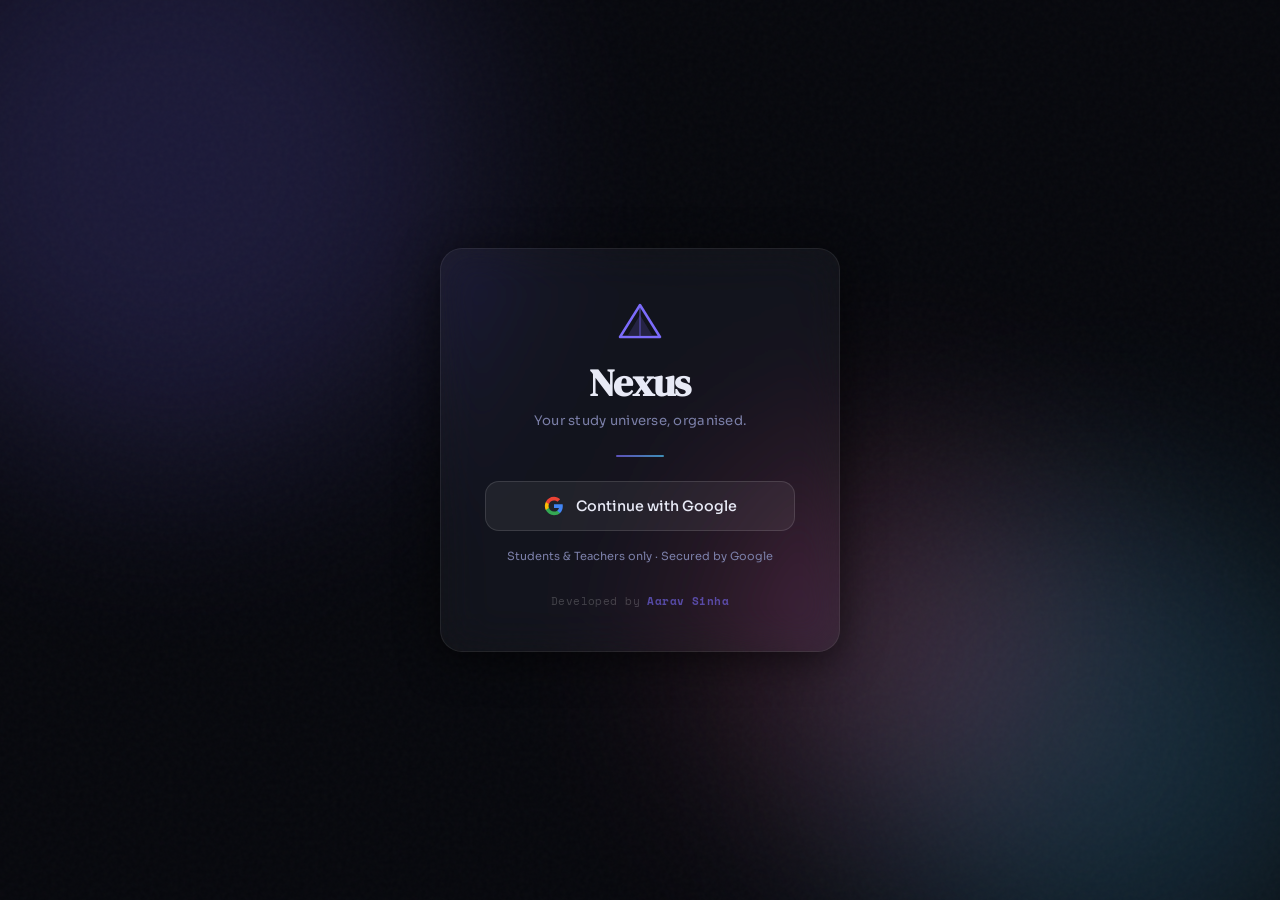
==== index.html @ e9a02b6c "Add files via upload" ====
<!DOCTYPE html>
<html lang="en">
<head>
  <meta charset="UTF-8" />
  <meta name="viewport" content="width=device-width, initial-scale=1.0"/>
  <title>Nexus — Smart Study Portal</title>
  <link rel="stylesheet" href="style.css"/>
  <link rel="preconnect" href="https://fonts.googleapis.com">
  <link href="https://fonts.googleapis.com/css2?family=Sora:wght@300;400;500;600;700&family=Space+Mono:wght@400;700&family=DM+Serif+Display:ital@0;1&display=swap" rel="stylesheet">
  <script src="https://www.gstatic.com/firebasejs/10.12.0/firebase-app-compat.js"></script>
  <script src="https://www.gstatic.com/firebasejs/10.12.0/firebase-auth-compat.js"></script>
  <script src="https://www.gstatic.com/firebasejs/10.12.0/firebase-firestore-compat.js"></script>
</head>
<body>

<!-- ══ AMBIENT BACKGROUND ══ -->
<div class="ambient-bg">
  <div class="orb orb1"></div>
  <div class="orb orb2"></div>
  <div class="orb orb3"></div>
  <div class="grain"></div>
</div>

<!-- ══ LOGIN SCREEN ══ -->
<div id="login-screen" class="screen active">
  <div class="login-card glass">
    <div class="logo-mark">
      <svg width="48" height="48" viewBox="0 0 48 48" fill="none">
        <polygon points="24,4 44,36 4,36" fill="none" stroke="var(--accent)" stroke-width="2.5" stroke-linejoin="round"/>
        <polygon points="24,14 36,34 12,34" fill="var(--accent)" opacity="0.18"/>
        <line x1="24" y1="4" x2="24" y2="36" stroke="var(--accent)" stroke-width="1.5" opacity="0.5"/>
      </svg>
    </div>
    <h1 class="brand-name">Nexus</h1>
    <p class="brand-sub">Your study universe, organised.</p>
    <div class="login-divider"></div>
    <button class="btn-google" id="google-login-btn">
      <svg width="20" height="20" viewBox="0 0 24 24"><path fill="#4285F4" d="M22.56 12.25c0-.78-.07-1.53-.2-2.25H12v4.26h5.92c-.26 1.37-1.04 2.53-2.21 3.31v2.77h3.57c2.08-1.92 3.28-4.74 3.28-8.09z"/><path fill="#34A853" d="M12 23c2.97 0 5.46-.98 7.28-2.66l-3.57-2.77c-.98.66-2.23 1.06-3.71 1.06-2.86 0-5.29-1.93-6.16-4.53H2.18v2.84C3.99 20.53 7.7 23 12 23z"/><path fill="#FBBC05" d="M5.84 14.09c-.22-.66-.35-1.36-.35-2.09s.13-1.43.35-2.09V7.07H2.18C1.43 8.55 1 10.22 1 12s.43 3.45 1.18 4.93l3.66-2.84z"/><path fill="#EA4335" d="M12 5.38c1.62 0 3.06.56 4.21 1.64l3.15-3.15C17.45 2.09 14.97 1 12 1 7.7 1 3.99 3.47 2.18 7.07l3.66 2.84c.87-2.6 3.3-4.53 6.16-4.53z"/></svg>
      Continue with Google
    </button>
    <p class="login-note">Students & Teachers only · Secured by Google</p>
    <div class="credits-login">Developed by <strong>Aarav Sinha</strong></div>
  </div>
</div>

<!-- ══ MAIN APP ══ -->
<div id="app-screen" class="screen">

  <!-- Sidebar -->
  <aside class="sidebar glass" id="sidebar">
    <div class="sidebar-header">
      <div class="logo-inline">
        <svg width="28" height="28" viewBox="0 0 48 48" fill="none">
          <polygon points="24,4 44,36 4,36" fill="none" stroke="var(--accent)" stroke-width="2.5" stroke-linejoin="round"/>
          <polygon points="24,14 36,34 12,34" fill="var(--accent)" opacity="0.22"/>
        </svg>
        <span class="logo-text">Nexus</span>
      </div>
      <button class="sidebar-toggle" id="sidebar-close">✕</button>
    </div>

    <nav class="sidebar-nav" id="sidebar-nav">
      <!-- dynamically filled -->
    </nav>

    <div class="sidebar-footer">
      <div class="user-chip" id="user-chip">
        <img id="user-avatar" src="" alt=""/>
        <span id="user-name-sidebar"></span>
      </div>
      <button class="btn-icon" id="logout-btn" title="Logout">
        <svg width="18" height="18" viewBox="0 0 24 24" fill="none" stroke="currentColor" stroke-width="2"><path d="M9 21H5a2 2 0 0 1-2-2V5a2 2 0 0 1 2-2h4"/><polyline points="16 17 21 12 16 7"/><line x1="21" y1="12" x2="9" y2="12"/></svg>
      </button>
    </div>
  </aside>

  <!-- Main content area -->
  <div class="main-wrap" id="main-wrap">

    <!-- Topbar -->
    <header class="topbar glass">
      <button class="btn-icon menu-btn" id="menu-btn">
        <svg width="20" height="20" viewBox="0 0 24 24" fill="none" stroke="currentColor" stroke-width="2"><line x1="3" y1="6" x2="21" y2="6"/><line x1="3" y1="12" x2="21" y2="12"/><line x1="3" y1="18" x2="21" y2="18"/></svg>
      </button>
      <!-- Breadcrumb -->
      <div class="breadcrumb" id="breadcrumb">
        <span class="crumb active" data-path="">Home</span>
      </div>
      <div class="topbar-right">
        <span class="admin-badge" id="admin-badge" style="display:none">⚡ Admin</span>
        <button class="btn-primary" id="add-btn" style="display:none">+ Add</button>
        <img id="topbar-avatar" src="" class="topbar-avatar" alt=""/>
      </div>
    </header>

    <!-- Content -->
    <main class="content" id="content">
      <div class="content-inner" id="content-inner">
        <!-- dynamically filled -->
      </div>
    </main>

  </div>
</div>

<!-- ══ PDF VIEWER MODAL ══ -->
<div id="pdf-modal" class="modal-overlay" style="display:none">
  <div class="pdf-modal-inner">
    <div class="pdf-modal-header">
      <span id="pdf-modal-title" class="pdf-title-text">Document</span>
      <div class="pdf-controls">
        <a id="pdf-open-new" href="#" target="_blank" class="btn-icon" title="Open in new tab">
          <svg width="18" height="18" viewBox="0 0 24 24" fill="none" stroke="currentColor" stroke-width="2"><path d="M18 13v6a2 2 0 0 1-2 2H5a2 2 0 0 1-2-2V8a2 2 0 0 1 2-2h6"/><polyline points="15 3 21 3 21 9"/><line x1="10" y1="14" x2="21" y2="3"/></svg>
        </a>
        <button id="pdf-modal-close" class="btn-icon">✕</button>
      </div>
    </div>
    <iframe id="pdf-iframe" src="" frameborder="0"></iframe>
  </div>
</div>

<!-- ══ ADMIN ADD MODAL ══ -->
<div id="add-modal" class="modal-overlay" style="display:none">
  <div class="modal-card glass">
    <div class="modal-header">
      <h2 id="add-modal-title">Add Item</h2>
      <button class="btn-icon" id="add-modal-close">✕</button>
    </div>
    <div class="modal-body" id="add-modal-body">
      <!-- Dynamic form -->
    </div>
  </div>
</div>

<!-- ══ CONTEXT MENU ══ -->
<div id="ctx-menu" class="ctx-menu glass" style="display:none">
  <button class="ctx-item" id="ctx-rename">✏️ Rename</button>
  <button class="ctx-item" id="ctx-delete">🗑️ Delete</button>
</div>

<!-- Toast -->
<div id="toast" class="toast"></div>

<script src="app.js"></script>
</body>
</html>
---- style.css ----
/* ════════════════════════════════════════
   NEXUS — CSS  |  Developed by Aarav Sinha
   ════════════════════════════════════════ */

:root {
  --bg:          #07080d;
  --surface:     #0d0f18;
  --glass:       rgba(255,255,255,0.045);
  --glass-b:     rgba(255,255,255,0.08);
  --accent:      #7c6cfc;
  --accent2:     #4fc3f7;
  --accent3:     #f06292;
  --text:        #e8eaf6;
  --text-muted:  #7b7fa8;
  --border:      rgba(255,255,255,0.07);
  --radius:      14px;
  --radius-lg:   22px;
  --shadow:      0 8px 40px rgba(0,0,0,0.55);
  --sidebar-w:   260px;
  --font:        'Sora', sans-serif;
  --mono:        'Space Mono', monospace;
  --serif:       'DM Serif Display', serif;
}

*, *::before, *::after { box-sizing: border-box; margin: 0; padding: 0; }

html, body {
  height: 100%;
  background: var(--bg);
  color: var(--text);
  font-family: var(--font);
  font-size: 15px;
  line-height: 1.6;
  overflow: hidden;
}

/* ── Scrollbar ── */
::-webkit-scrollbar { width: 5px; height: 5px; }
::-webkit-scrollbar-track { background: transparent; }
::-webkit-scrollbar-thumb { background: rgba(124,108,252,0.3); border-radius: 99px; }

/* ═══════════════════════════
   AMBIENT BACKGROUND
   ═══════════════════════════ */
.ambient-bg {
  position: fixed; inset: 0; z-index: 0;
  pointer-events: none; overflow: hidden;
}
.orb {
  position: absolute; border-radius: 50%;
  filter: blur(100px); opacity: 0.18;
  animation: drift 18s ease-in-out infinite alternate;
}
.orb1 { width: 600px; height: 600px; background: #7c6cfc; top: -15%; left: -10%; animation-delay: 0s; }
.orb2 { width: 500px; height: 500px; background: #4fc3f7; bottom: -10%; right: -5%; animation-delay: -7s; }
.orb3 { width: 380px; height: 380px; background: #f06292; top: 50%; left: 55%; animation-delay: -13s; }
@keyframes drift {
  0%   { transform: translate(0,0) scale(1); }
  100% { transform: translate(40px,30px) scale(1.08); }
}
.grain {
  position: fixed; inset: -50%; width: 200%; height: 200%;
  background-image: url("data:image/svg+xml,%3Csvg viewBox='0 0 512 512' xmlns='http://www.w3.org/2000/svg'%3E%3Cfilter id='n'%3E%3CfeTurbulence type='fractalNoise' baseFrequency='0.75' numOctaves='4' stitchTiles='stitch'/%3E%3C/filter%3E%3Crect width='100%25' height='100%25' filter='url(%23n)' opacity='1'/%3E%3C/svg%3E");
  opacity: 0.028; pointer-events: none; animation: grain-move 6s steps(2) infinite;
}
@keyframes grain-move {
  0%   { transform: translate(0,0); }
  25%  { transform: translate(-2%,3%); }
  50%  { transform: translate(1%,-2%); }
  75%  { transform: translate(3%,1%); }
  100% { transform: translate(0,0); }
}

/* ═══════════════════════════
   GLASS UTILITY
   ═══════════════════════════ */
.glass {
  background: var(--glass);
  backdrop-filter: blur(22px) saturate(180%);
  -webkit-backdrop-filter: blur(22px) saturate(180%);
  border: 1px solid var(--border);
}

/* ═══════════════════════════
   SCREENS
   ═══════════════════════════ */
.screen {
  display: none; position: fixed; inset: 0; z-index: 10;
}
.screen.active { display: flex; }

/* ═══════════════════════════
   LOGIN SCREEN
   ═══════════════════════════ */
#login-screen {
  align-items: center; justify-content: center;
  background: transparent;
}
.login-card {
  width: 100%; max-width: 400px;
  border-radius: var(--radius-lg);
  padding: 52px 44px 40px;
  text-align: center;
  box-shadow: var(--shadow);
  position: relative; z-index: 2;
  animation: card-in 0.7s cubic-bezier(0.16,1,0.3,1) both;
}
@keyframes card-in {
  from { opacity: 0; transform: translateY(32px) scale(0.97); }
  to   { opacity: 1; transform: translateY(0) scale(1); }
}
.logo-mark { margin-bottom: 14px; display: flex; justify-content: center; }
.brand-name {
  font-family: var(--serif); font-size: 2.6rem;
  color: var(--text); letter-spacing: -0.02em;
  line-height: 1;
}
.brand-sub {
  color: var(--text-muted); font-size: 0.88rem;
  margin-top: 8px; letter-spacing: 0.02em;
}
.login-divider {
  width: 48px; height: 2px;
  background: linear-gradient(90deg, var(--accent), var(--accent2));
  border-radius: 99px; margin: 24px auto;
  opacity: 0.7;
}
.btn-google {
  display: flex; align-items: center; justify-content: center; gap: 12px;
  width: 100%; padding: 14px 20px;
  background: rgba(255,255,255,0.06);
  border: 1px solid rgba(255,255,255,0.12);
  border-radius: var(--radius);
  color: var(--text); font-family: var(--font); font-size: 0.95rem; font-weight: 500;
  cursor: pointer; transition: all 0.2s;
}
.btn-google:hover {
  background: rgba(255,255,255,0.1);
  border-color: rgba(124,108,252,0.4);
  transform: translateY(-1px);
  box-shadow: 0 8px 28px rgba(124,108,252,0.18);
}
.login-note {
  font-size: 0.75rem; color: var(--text-muted);
  margin-top: 16px;
}
.credits-login {
  margin-top: 28px; font-size: 0.72rem;
  color: rgba(255,255,255,0.2); font-family: var(--mono);
  letter-spacing: 0.04em;
}
.credits-login strong { color: rgba(124,108,252,0.6); }

/* ═══════════════════════════
   APP SCREEN
   ═══════════════════════════ */
#app-screen {
  flex-direction: row;
  background: transparent;
}

/* ── Sidebar ── */
.sidebar {
  width: var(--sidebar-w); height: 100vh;
  display: flex; flex-direction: column;
  flex-shrink: 0; position: relative; z-index: 20;
  border-right: 1px solid var(--border);
  transition: transform 0.3s cubic-bezier(0.16,1,0.3,1);
}
.sidebar-header {
  display: flex; align-items: center; justify-content: space-between;
  padding: 20px 18px 16px;
  border-bottom: 1px solid var(--border);
}
.logo-inline { display: flex; align-items: center; gap: 10px; }
.logo-text {
  font-family: var(--serif); font-size: 1.5rem;
  color: var(--text); letter-spacing: -0.01em;
}
.sidebar-toggle { display: none; }

.sidebar-nav {
  flex: 1; overflow-y: auto; padding: 14px 10px;
  display: flex; flex-direction: column; gap: 2px;
}
.nav-subject {
  margin-bottom: 8px;
}
.nav-subject-label {
  font-size: 0.68rem; font-weight: 600; letter-spacing: 0.1em;
  color: var(--text-muted); text-transform: uppercase;
  padding: 8px 10px 4px; display: block;
}
.nav-item {
  display: flex; align-items: center; gap: 10px;
  padding: 9px 12px; border-radius: 10px;
  color: var(--text-muted); font-size: 0.85rem;
  cursor: pointer; transition: all 0.18s;
  border: none; background: none; text-align: left; width: 100%;
}
.nav-item:hover { background: rgba(124,108,252,0.1); color: var(--text); }
.nav-item.active { background: rgba(124,108,252,0.18); color: var(--accent); font-weight: 500; }
.nav-icon { font-size: 1rem; width: 20px; text-align: center; }

.sidebar-footer {
  padding: 14px 14px 18px;
  border-top: 1px solid var(--border);
  display: flex; align-items: center; justify-content: space-between;
}
.user-chip {
  display: flex; align-items: center; gap: 10px;
  overflow: hidden;
}
.user-chip img {
  width: 30px; height: 30px; border-radius: 50%;
  border: 1.5px solid var(--accent); object-fit: cover;
}
#user-name-sidebar {
  font-size: 0.8rem; color: var(--text-muted);
  white-space: nowrap; overflow: hidden; text-overflow: ellipsis;
  max-width: 140px;
}

/* ── Main Wrap ── */
.main-wrap {
  flex: 1; display: flex; flex-direction: column;
  height: 100vh; overflow: hidden; min-width: 0;
}

/* ── Topbar ── */
.topbar {
  display: flex; align-items: center; gap: 14px;
  padding: 0 22px; height: 60px;
  border-bottom: 1px solid var(--border);
  flex-shrink: 0; z-index: 15;
}
.menu-btn { display: none; }
.breadcrumb {
  flex: 1; display: flex; align-items: center; gap: 6px;
  overflow: hidden; min-width: 0;
}
.crumb {
  font-size: 0.82rem; color: var(--text-muted);
  cursor: pointer; transition: color 0.18s;
  white-space: nowrap;
}
.crumb:hover { color: var(--text); }
.crumb.active { color: var(--text); font-weight: 500; }
.crumb-sep { color: var(--text-muted); opacity: 0.4; font-size: 0.75rem; }
.topbar-right { display: flex; align-items: center; gap: 12px; flex-shrink: 0; }
.admin-badge {
  font-size: 0.72rem; font-family: var(--mono);
  color: var(--accent); background: rgba(124,108,252,0.12);
  border: 1px solid rgba(124,108,252,0.25);
  border-radius: 99px; padding: 3px 10px;
  letter-spacing: 0.04em;
}
.topbar-avatar {
  width: 32px; height: 32px; border-radius: 50%;
  border: 1.5px solid var(--border); object-fit: cover;
}

/* ── Content ── */
.content {
  flex: 1; overflow-y: auto; padding: 28px 26px;
  position: relative; z-index: 5;
}
.content-inner {
  max-width: 1100px; margin: 0 auto;
}

/* ═══════════════════════════
   GRID / CARDS
   ═══════════════════════════ */
.section-label {
  font-size: 0.7rem; font-weight: 600; letter-spacing: 0.1em;
  color: var(--text-muted); text-transform: uppercase;
  margin-bottom: 14px; padding-left: 2px;
}
.item-grid {
  display: grid;
  grid-template-columns: repeat(auto-fill, minmax(200px, 1fr));
  gap: 14px;
  margin-bottom: 32px;
}
.item-card {
  background: var(--glass);
  backdrop-filter: blur(16px);
  border: 1px solid var(--border);
  border-radius: var(--radius);
  padding: 22px 18px 18px;
  cursor: pointer;
  transition: all 0.22s cubic-bezier(0.16,1,0.3,1);
  position: relative;
  overflow: hidden;
  display: flex; flex-direction: column; gap: 10px;
  animation: item-in 0.35s cubic-bezier(0.16,1,0.3,1) both;
}
@keyframes item-in {
  from { opacity: 0; transform: translateY(12px); }
  to   { opacity: 1; transform: translateY(0); }
}
.item-card::before {
  content: ''; position: absolute;
  inset: 0; opacity: 0; transition: opacity 0.25s;
  background: radial-gradient(circle at 60% 30%, rgba(124,108,252,0.12), transparent 70%);
}
.item-card:hover { border-color: rgba(124,108,252,0.35); transform: translateY(-3px); box-shadow: 0 12px 40px rgba(0,0,0,0.4); }
.item-card:hover::before { opacity: 1; }
.item-icon { font-size: 2rem; line-height: 1; }
.item-name { font-size: 0.88rem; font-weight: 500; color: var(--text); line-height: 1.35; }
.item-meta { font-size: 0.72rem; color: var(--text-muted); font-family: var(--mono); }
.item-type-chip {
  font-size: 0.65rem; font-family: var(--mono); letter-spacing: 0.06em;
  padding: 2px 8px; border-radius: 99px; width: fit-content;
  text-transform: uppercase; font-weight: 700;
}
.chip-folder  { background: rgba(124,108,252,0.15); color: var(--accent); }
.chip-pdf     { background: rgba(240,98,146,0.15); color: #f06292; }
.chip-study   { background: rgba(79,195,247,0.15); color: var(--accent2); }
.chip-subject { background: rgba(255,183,77,0.15); color: #ffb74d; }

/* Admin controls on card */
.card-admin-bar {
  position: absolute; top: 8px; right: 8px;
  display: none; gap: 4px;
}
.item-card:hover .card-admin-bar { display: flex; }
.card-admin-bar button {
  width: 26px; height: 26px; border-radius: 7px;
  background: rgba(0,0,0,0.5); border: 1px solid var(--border);
  color: var(--text-muted); font-size: 0.75rem;
  cursor: pointer; transition: all 0.15s;
  display: flex; align-items: center; justify-content: center;
}
.card-admin-bar button:hover { color: var(--text); background: rgba(255,255,255,0.12); }
.card-admin-bar .del-btn:hover { color: #f06292; }

/* ── List View (study material) ── */
.file-list { display: flex; flex-direction: column; gap: 8px; margin-bottom: 32px; }
.file-row {
  display: flex; align-items: center; gap: 14px;
  padding: 14px 18px;
  background: var(--glass);
  border: 1px solid var(--border);
  border-radius: var(--radius);
  cursor: pointer; transition: all 0.2s;
  animation: item-in 0.35s both;
}
.file-row:hover {
  background: rgba(124,108,252,0.07);
  border-color: rgba(124,108,252,0.3);
  transform: translateX(4px);
}
.file-row-icon { font-size: 1.4rem; flex-shrink: 0; }
.file-row-info { flex: 1; min-width: 0; }
.file-row-name { font-size: 0.9rem; font-weight: 500; color: var(--text); }
.file-row-meta { font-size: 0.73rem; color: var(--text-muted); font-family: var(--mono); }
.file-row-right { display: flex; align-items: center; gap: 10px; flex-shrink: 0; }
.file-row-actions { display: none; gap: 6px; }
.file-row:hover .file-row-actions { display: flex; }

/* ── Empty state ── */
.empty-state {
  text-align: center; padding: 72px 24px;
  color: var(--text-muted);
}
.empty-state .empty-icon { font-size: 3rem; margin-bottom: 16px; opacity: 0.5; }
.empty-state p { font-size: 0.9rem; }

/* ═══════════════════════════
   BUTTONS
   ═══════════════════════════ */
.btn-primary {
  padding: 9px 18px; border-radius: 10px;
  background: var(--accent); color: #fff;
  border: none; font-family: var(--font); font-size: 0.85rem; font-weight: 600;
  cursor: pointer; transition: all 0.2s;
  letter-spacing: 0.02em;
}
.btn-primary:hover { background: #9480ff; box-shadow: 0 6px 22px rgba(124,108,252,0.35); transform: translateY(-1px); }
.btn-secondary {
  padding: 9px 18px; border-radius: 10px;
  background: rgba(255,255,255,0.06); color: var(--text);
  border: 1px solid var(--border); font-family: var(--font); font-size: 0.85rem;
  cursor: pointer; transition: all 0.2s;
}
.btn-secondary:hover { background: rgba(255,255,255,0.1); }
.btn-icon {
  width: 34px; height: 34px; border-radius: 9px;
  background: transparent; border: none; color: var(--text-muted);
  cursor: pointer; transition: all 0.18s; font-size: 0.9rem;
  display: flex; align-items: center; justify-content: center;
}
.btn-icon:hover { background: rgba(255,255,255,0.08); color: var(--text); }

/* ═══════════════════════════
   MODALS
   ═══════════════════════════ */
.modal-overlay {
  position: fixed; inset: 0; z-index: 100;
  background: rgba(0,0,0,0.65);
  backdrop-filter: blur(8px);
  display: flex; align-items: center; justify-content: center;
  padding: 24px;
  animation: fade-in 0.2s ease;
}
@keyframes fade-in { from { opacity: 0; } to { opacity: 1; } }

/* PDF Modal */
.pdf-modal-inner {
  width: 100%; max-width: 980px; height: 90vh;
  border-radius: var(--radius-lg); overflow: hidden;
  display: flex; flex-direction: column;
  background: #0a0b12; border: 1px solid var(--border);
  box-shadow: 0 30px 80px rgba(0,0,0,0.7);
  animation: modal-in 0.3s cubic-bezier(0.16,1,0.3,1) both;
}
@keyframes modal-in {
  from { opacity: 0; transform: scale(0.95) translateY(16px); }
  to   { opacity: 1; transform: scale(1) translateY(0); }
}
.pdf-modal-header {
  display: flex; align-items: center; justify-content: space-between;
  padding: 14px 20px;
  border-bottom: 1px solid var(--border);
  background: var(--glass);
}
.pdf-title-text { font-weight: 500; font-size: 0.9rem; color: var(--text); flex: 1; truncate: ellipsis; overflow: hidden; white-space: nowrap; }
.pdf-controls { display: flex; gap: 6px; flex-shrink: 0; }
#pdf-iframe { flex: 1; width: 100%; background: #fff; }

/* Add Modal */
.modal-card {
  width: 100%; max-width: 480px;
  border-radius: var(--radius-lg);
  padding: 32px;
  box-shadow: var(--shadow);
  animation: modal-in 0.3s cubic-bezier(0.16,1,0.3,1) both;
}
.modal-header {
  display: flex; align-items: center; justify-content: space-between;
  margin-bottom: 24px;
}
.modal-header h2 { font-family: var(--serif); font-size: 1.5rem; }
.modal-body { display: flex; flex-direction: column; gap: 14px; }

/* Form */
.form-group { display: flex; flex-direction: column; gap: 6px; }
.form-group label { font-size: 0.78rem; color: var(--text-muted); font-weight: 500; letter-spacing: 0.04em; }
.form-input, .form-select, .form-textarea {
  padding: 11px 14px;
  background: rgba(255,255,255,0.05);
  border: 1px solid var(--border);
  border-radius: 10px;
  color: var(--text); font-family: var(--font); font-size: 0.88rem;
  transition: border-color 0.2s;
  outline: none; width: 100%;
}
.form-input:focus, .form-select:focus, .form-textarea:focus {
  border-color: rgba(124,108,252,0.5);
  background: rgba(124,108,252,0.05);
}
.form-select option { background: #1a1c2e; color: var(--text); }
.form-textarea { resize: vertical; min-height: 80px; }
.form-row { display: flex; gap: 12px; }
.form-row .form-group { flex: 1; }
.form-actions { display: flex; gap: 10px; justify-content: flex-end; margin-top: 8px; }

/* Radio tabs */
.type-tabs { display: flex; gap: 8px; }
.type-tab {
  padding: 8px 16px; border-radius: 9px;
  border: 1px solid var(--border);
  background: transparent; color: var(--text-muted);
  font-family: var(--font); font-size: 0.82rem; cursor: pointer;
  transition: all 0.18s;
}
.type-tab.active { background: rgba(124,108,252,0.18); color: var(--accent); border-color: rgba(124,108,252,0.3); }

/* ═══════════════════════════
   CONTEXT MENU
   ═══════════════════════════ */
.ctx-menu {
  position: fixed; z-index: 200;
  border-radius: 11px; padding: 6px;
  box-shadow: var(--shadow); min-width: 150px;
}
.ctx-item {
  display: flex; align-items: center; gap: 10px;
  width: 100%; padding: 9px 14px;
  background: none; border: none; border-radius: 8px;
  color: var(--text); font-family: var(--font); font-size: 0.85rem;
  cursor: pointer; transition: background 0.15s;
}
.ctx-item:hover { background: rgba(255,255,255,0.08); }
#ctx-delete:hover { color: #f06292; }

/* ═══════════════════════════
   TOAST
   ═══════════════════════════ */
.toast {
  position: fixed; bottom: 28px; left: 50%; transform: translateX(-50%) translateY(80px);
  z-index: 300; background: #1e2035; border: 1px solid var(--border);
  border-radius: 11px; padding: 12px 22px;
  font-size: 0.85rem; color: var(--text);
  box-shadow: var(--shadow);
  transition: transform 0.35s cubic-bezier(0.16,1,0.3,1), opacity 0.35s;
  opacity: 0; pointer-events: none; white-space: nowrap;
}
.toast.show { transform: translateX(-50%) translateY(0); opacity: 1; }

/* ═══════════════════════════
   PAGE HEADER
   ═══════════════════════════ */
.page-header {
  display: flex; align-items: flex-end; justify-content: space-between;
  margin-bottom: 28px; flex-wrap: wrap; gap: 16px;
}
.page-header-left {}
.page-title {
  font-family: var(--serif); font-size: 2rem;
  color: var(--text); line-height: 1.15;
}
.page-sub { font-size: 0.82rem; color: var(--text-muted); margin-top: 4px; }
.page-actions { display: flex; gap: 10px; }

/* ═══════════════════════════
   STUDY MATERIAL HEADER BANNER
   ═══════════════════════════ */
.chapter-banner {
  padding: 28px 28px;
  border-radius: var(--radius-lg);
  background: linear-gradient(135deg, rgba(124,108,252,0.15) 0%, rgba(79,195,247,0.08) 100%);
  border: 1px solid rgba(124,108,252,0.2);
  margin-bottom: 28px;
  position: relative; overflow: hidden;
}
.chapter-banner::after {
  content: ''; position: absolute; right: -30px; top: -30px;
  width: 200px; height: 200px; border-radius: 50%;
  background: radial-gradient(circle, rgba(124,108,252,0.12), transparent 70%);
}
.chapter-banner-title {
  font-family: var(--serif); font-size: 1.6rem; color: var(--text);
}
.chapter-banner-sub { font-size: 0.82rem; color: var(--text-muted); margin-top: 6px; }

/* ═══════════════════════════
   LOADING
   ═══════════════════════════ */
.loading {
  display: flex; align-items: center; justify-content: center;
  padding: 60px; color: var(--text-muted); gap: 14px;
}
.spinner {
  width: 22px; height: 22px; border-radius: 50%;
  border: 2px solid rgba(124,108,252,0.2);
  border-top-color: var(--accent);
  animation: spin 0.8s linear infinite;
}
@keyframes spin { to { transform: rotate(360deg); } }

/* ═══════════════════════════
   HOME WELCOME
   ═══════════════════════════ */
.home-hero {
  padding: 14px 0 32px;
  margin-bottom: 8px;
}
.home-hero h2 {
  font-family: var(--serif); font-size: 2.2rem;
  line-height: 1.2;
}
.home-hero h2 em { font-style: italic; color: var(--accent); }
.home-hero p { color: var(--text-muted); font-size: 0.88rem; margin-top: 8px; max-width: 460px; }

/* Credits Footer */
.credits-bar {
  text-align: center; padding: 18px;
  font-size: 0.72rem; color: rgba(255,255,255,0.18);
  font-family: var(--mono); letter-spacing: 0.05em;
  border-top: 1px solid var(--border); margin-top: 40px;
}
.credits-bar strong { color: rgba(124,108,252,0.5); }

/* ═══════════════════════════
   RESPONSIVE
   ═══════════════════════════ */
@media (max-width: 720px) {
  .sidebar {
    position: fixed; left: 0; top: 0; height: 100vh;
    transform: translateX(-100%); z-index: 50;
  }
  .sidebar.open { transform: translateX(0); }
  .sidebar-toggle { display: flex !important; }
  .menu-btn { display: flex !important; }
  .main-wrap { width: 100%; }
  .item-grid { grid-template-columns: repeat(auto-fill, minmax(160px, 1fr)); }
  .content { padding: 18px 14px; }
}
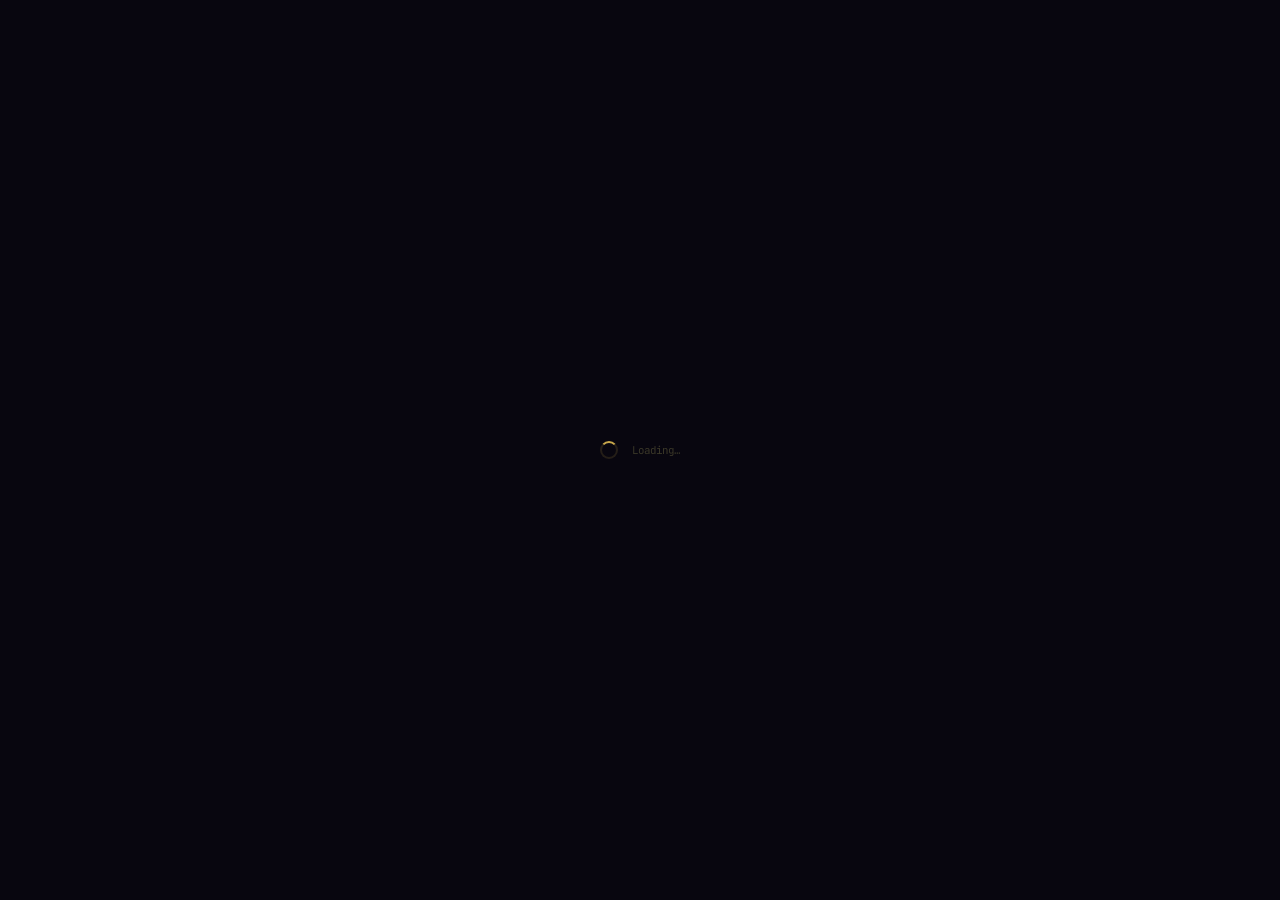
==== commit 837c637d: "Add files via upload" ====
--- a/index.html
+++ b/index.html
@@ -1,146 +1,100 @@
 <!DOCTYPE html>
 <html lang="en">
 <head>
-  <meta charset="UTF-8" />
-  <meta name="viewport" content="width=device-width, initial-scale=1.0"/>
-  <title>Nexus — Smart Study Portal</title>
-  <link rel="stylesheet" href="style.css"/>
-  <link rel="preconnect" href="https://fonts.googleapis.com">
-  <link href="https://fonts.googleapis.com/css2?family=Sora:wght@300;400;500;600;700&family=Space+Mono:wght@400;700&family=DM+Serif+Display:ital@0;1&display=swap" rel="stylesheet">
-  <script src="https://www.gstatic.com/firebasejs/10.12.0/firebase-app-compat.js"></script>
-  <script src="https://www.gstatic.com/firebasejs/10.12.0/firebase-auth-compat.js"></script>
-  <script src="https://www.gstatic.com/firebasejs/10.12.0/firebase-firestore-compat.js"></script>
+<meta charset="UTF-8"/><meta name="viewport" content="width=device-width,initial-scale=1.0"/>
+<title>Nexus — Study Portal</title>
+<link rel="icon" type="image/svg+xml" href="data:image/svg+xml,%3Csvg xmlns='http://www.w3.org/2000/svg' viewBox='0 0 48 48'%3E%3Crect width='48' height='48' rx='12' fill='%230c0919'/%3E%3Cpolygon points='24,8 40,36 8,36' fill='none' stroke='%23c9a84c' stroke-width='2.5' stroke-linejoin='round'/%3E%3C/svg%3E"/>
+<link rel="preconnect" href="https://fonts.googleapis.com"/>
+<link href="https://fonts.googleapis.com/css2?family=Playfair+Display:ital,wght@0,400;0,600;0,700;1,400&family=Inter:wght@300;400;500;600&family=JetBrains+Mono:wght@400&display=swap" rel="stylesheet"/>
+<style>
+:root{--void:#08060f;--depth:#0e0b1c;--border:rgba(201,168,76,.13);--borderH:rgba(201,168,76,.28);--glass:rgba(255,255,255,.03);--glass2:rgba(255,255,255,.055);--gold:#c9a84c;--goldL:#e2c97e;--goldXL:#f0dcaa;--goldBG:rgba(201,168,76,.1);--goldBG2:rgba(201,168,76,.16);--sage:#6b9e7a;--t0:#f4f0e4;--t1:#ccc6ac;--t2:#7a7460;--t3:#3a3728;--serif:'Playfair Display',Georgia,serif;--sans:'Inter',-apple-system,sans-serif;--mono:'JetBrains Mono',monospace;--r:10px;--r2:16px;--r3:22px;--sh:0 16px 48px rgba(0,0,0,.6)}
+*,*::before,*::after{box-sizing:border-box;margin:0;padding:0}
+html,body{min-height:100%;font-family:var(--sans);background:var(--void);color:var(--t0);font-size:15px}
+.bg{position:fixed;inset:0;z-index:0;pointer-events:none;overflow:hidden}
+.bg::before{content:'';position:absolute;inset:0;background:radial-gradient(ellipse 70% 55% at 12% 5%,rgba(70,40,140,.25),transparent 55%),radial-gradient(ellipse 55% 45% at 88% 92%,rgba(25,60,80,.2),transparent 50%)}
+.bg-grid{position:absolute;inset:0;background-image:linear-gradient(rgba(201,168,76,.025) 1px,transparent 1px),linear-gradient(90deg,rgba(201,168,76,.025) 1px,transparent 1px);background-size:52px 52px;mask-image:radial-gradient(ellipse 85% 85% at 50% 50%,black 30%,transparent 100%)}
+.orb{position:absolute;border-radius:50%;filter:blur(90px);animation:of 22s ease-in-out infinite}
+.o1{width:480px;height:480px;background:rgba(110,65,220,.2);top:-12%;left:-8%}
+.o2{width:360px;height:360px;background:rgba(201,168,76,.1);bottom:-8%;right:2%;animation-delay:-9s}
+@keyframes of{0%,100%{transform:translate(0,0) scale(1)}50%{transform:translate(15px,-12px) scale(1.03)}}
+.wrap{position:relative;z-index:1;min-height:100vh;display:flex;flex-direction:column}
+.nav{display:flex;align-items:center;justify-content:space-between;padding:22px 48px}
+.logo{display:flex;align-items:center;gap:9px}
+.logo-icon{width:30px;height:30px;border-radius:8px;background:linear-gradient(145deg,rgba(201,168,76,.2),rgba(201,168,76,.08));border:1px solid var(--borderH);display:flex;align-items:center;justify-content:center}
+.logo-text{font-family:var(--serif);font-size:1.35rem;font-weight:700;background:linear-gradient(135deg,var(--goldXL),var(--gold));-webkit-background-clip:text;-webkit-text-fill-color:transparent;background-clip:text}
+.nav-r{display:flex;gap:10px}
+.btn{padding:10px 20px;border-radius:10px;border:none;font-size:.86rem;font-weight:500;cursor:pointer;transition:all .22s;display:inline-flex;align-items:center;gap:7px;font-family:var(--sans)}
+.btn-ghost{background:rgba(255,255,255,.055);border:1px solid var(--border);color:var(--t1)}
+.btn-ghost:hover{background:rgba(255,255,255,.1)}
+.btn-gold{background:var(--goldBG);border:1px solid var(--borderH);color:var(--gold);font-weight:600}
+.btn-gold:hover{background:var(--goldBG2);box-shadow:0 6px 22px rgba(201,168,76,.22);transform:translateY(-1px)}
+.hero{flex:1;display:flex;flex-direction:column;align-items:center;justify-content:center;text-align:center;padding:50px 24px 60px}
+.star{font-size:3.5rem;display:block;margin-bottom:22px;filter:drop-shadow(0 0 26px rgba(201,168,76,.6));animation:sp 3.2s ease-in-out infinite}
+@keyframes sp{0%,100%{filter:drop-shadow(0 0 22px rgba(201,168,76,.5))}50%{filter:drop-shadow(0 0 40px rgba(201,168,76,.9))}}
+.eyebrow{font-size:.7rem;font-family:var(--mono);letter-spacing:.14em;text-transform:uppercase;color:var(--gold);opacity:.7;margin-bottom:14px;display:flex;align-items:center;justify-content:center;gap:10px}
+.eyebrow::before,.eyebrow::after{content:'';width:26px;height:1px;background:var(--gold);opacity:.6}
+.htitle{font-family:var(--serif);font-size:clamp(3rem,9vw,5.5rem);font-weight:700;line-height:1.04;background:linear-gradient(150deg,#f4f0e4 0%,var(--gold) 55%,var(--goldXL) 100%);-webkit-background-clip:text;-webkit-text-fill-color:transparent;background-clip:text;margin-bottom:18px}
+.hsub{font-size:1.03rem;color:var(--t2);max-width:450px;line-height:1.7;margin-bottom:36px}
+.hbtns{display:flex;gap:14px;flex-wrap:wrap;justify-content:center}
+.hbtns .btn{padding:13px 24px;font-size:.94rem;border-radius:12px;min-width:152px;justify-content:center;font-weight:600}
+.feats{display:grid;grid-template-columns:repeat(auto-fit,minmax(220px,1fr));gap:12px;max-width:860px;width:100%;margin:0 auto 48px;padding:0 24px}
+.feat{padding:20px;border-radius:var(--r2);background:var(--glass);border:1px solid var(--border);transition:border-color .2s}
+.feat:hover{border-color:var(--borderH)}
+.feat-t{font-size:.92rem;font-weight:600;color:var(--t0);margin-bottom:5px;display:flex;align-items:center;gap:9px}
+.feat-t svg{color:var(--gold);flex-shrink:0}
+.feat-d{font-size:.78rem;color:var(--t2);line-height:1.6}
+.foot{text-align:center;padding:22px;font-size:.67rem;color:var(--t3);font-family:var(--mono);border-top:1px solid var(--border)}
+.foot strong{color:rgba(201,168,76,.42)}
+.loader{position:fixed;inset:0;background:var(--void);z-index:100;display:flex;align-items:center;justify-content:center;gap:14px;font-family:var(--mono);font-size:.72rem;color:var(--t3)}
+.spin{width:18px;height:18px;border-radius:50%;border:2px solid rgba(201,168,76,.15);border-top-color:var(--gold);animation:spin .8s linear infinite}
+@keyframes spin{to{transform:rotate(360deg)}}
+@media(max-width:580px){.nav{padding:16px 20px}.hbtns .btn{min-width:130px;padding:12px 18px}}
+</style>
 </head>
 <body>
-
-<!-- ══ AMBIENT BACKGROUND ══ -->
-<div class="ambient-bg">
-  <div class="orb orb1"></div>
-  <div class="orb orb2"></div>
-  <div class="orb orb3"></div>
-  <div class="grain"></div>
+<div class="bg"><div class="bg-grid"></div><div class="orb o1"></div><div class="orb o2"></div></div>
+<div class="loader" id="loader"><div class="spin"></div><span>Loading…</span></div>
+<div class="wrap" id="wrap" style="display:none">
+  <nav class="nav">
+    <div class="logo"><div class="logo-icon"><svg width="14" height="14" viewBox="0 0 24 24" fill="none" stroke="#c9a84c" stroke-width="2" stroke-linejoin="round"><polygon points="12,2 22,20 2,20"/></svg></div><span class="logo-text">Nexus</span></div>
+    <div class="nav-r">
+      <a href="login.html" class="btn btn-ghost">Sign In</a>
+      <a href="register.html" class="btn btn-gold">Register</a>
+    </div>
+  </nav>
+  <section class="hero">
+    <span class="star">✦</span>
+    <div class="eyebrow">Private Tuition Portal</div>
+    <h1 class="htitle">Nexus</h1>
+    <p class="hsub">Your organised study platform — textbooks, class notes, recordings and live classes in one place.</p>
+    <div class="hbtns">
+      <a href="login.html" class="btn btn-gold">Sign In</a>
+      <a href="register.html" class="btn btn-ghost">Register as Teacher</a>
+    </div>
+  </section>
+  <div class="feats">
+    <div class="feat"><div class="feat-t"><svg width="16" height="16" viewBox="0 0 24 24" fill="none" stroke="currentColor" stroke-width="2"><path d="M4 19.5A2.5 2.5 0 0 1 6.5 17H20"/><path d="M6.5 2H20v20H6.5A2.5 2.5 0 0 1 4 19.5v-15A2.5 2.5 0 0 1 6.5 2z"/></svg>Organised Materials</div><div class="feat-d">Textbooks, notes and resources — subject by subject, chapter by chapter.</div></div>
+    <div class="feat"><div class="feat-t"><svg width="16" height="16" viewBox="0 0 24 24" fill="none" stroke="currentColor" stroke-width="2"><polygon points="23 7 16 12 23 17 23 7"/><rect x="1" y="5" width="15" height="14" rx="2" ry="2"/></svg>Live Classes</div><div class="feat-d">Per-subject Google Meet links with smart scheduling and class notes.</div></div>
+    <div class="feat"><div class="feat-t"><svg width="16" height="16" viewBox="0 0 24 24" fill="none" stroke="currentColor" stroke-width="2"><rect x="3" y="11" width="18" height="11" rx="2" ry="2"/><path d="M7 11V7a5 5 0 0 1 10 0v4"/></svg>Subject Access Control</div><div class="feat-d">Admin approves teachers and controls which subjects each user can access.</div></div>
+  </div>
+  <footer class="foot">Developed by <strong>Aarav Sinha</strong> · Nexus Study Portal &copy; 2025</footer>
 </div>
-
-<!-- ══ LOGIN SCREEN ══ -->
-<div id="login-screen" class="screen active">
-  <div class="login-card glass">
-    <div class="logo-mark">
-      <svg width="48" height="48" viewBox="0 0 48 48" fill="none">
-        <polygon points="24,4 44,36 4,36" fill="none" stroke="var(--accent)" stroke-width="2.5" stroke-linejoin="round"/>
-        <polygon points="24,14 36,34 12,34" fill="var(--accent)" opacity="0.18"/>
-        <line x1="24" y1="4" x2="24" y2="36" stroke="var(--accent)" stroke-width="1.5" opacity="0.5"/>
-      </svg>
-    </div>
-    <h1 class="brand-name">Nexus</h1>
-    <p class="brand-sub">Your study universe, organised.</p>
-    <div class="login-divider"></div>
-    <button class="btn-google" id="google-login-btn">
-      <svg width="20" height="20" viewBox="0 0 24 24"><path fill="#4285F4" d="M22.56 12.25c0-.78-.07-1.53-.2-2.25H12v4.26h5.92c-.26 1.37-1.04 2.53-2.21 3.31v2.77h3.57c2.08-1.92 3.28-4.74 3.28-8.09z"/><path fill="#34A853" d="M12 23c2.97 0 5.46-.98 7.28-2.66l-3.57-2.77c-.98.66-2.23 1.06-3.71 1.06-2.86 0-5.29-1.93-6.16-4.53H2.18v2.84C3.99 20.53 7.7 23 12 23z"/><path fill="#FBBC05" d="M5.84 14.09c-.22-.66-.35-1.36-.35-2.09s.13-1.43.35-2.09V7.07H2.18C1.43 8.55 1 10.22 1 12s.43 3.45 1.18 4.93l3.66-2.84z"/><path fill="#EA4335" d="M12 5.38c1.62 0 3.06.56 4.21 1.64l3.15-3.15C17.45 2.09 14.97 1 12 1 7.7 1 3.99 3.47 2.18 7.07l3.66 2.84c.87-2.6 3.3-4.53 6.16-4.53z"/></svg>
-      Continue with Google
-    </button>
-    <p class="login-note">Students & Teachers only · Secured by Google</p>
-    <div class="credits-login">Developed by <strong>Aarav Sinha</strong></div>
-  </div>
-</div>
-
-<!-- ══ MAIN APP ══ -->
-<div id="app-screen" class="screen">
-
-  <!-- Sidebar -->
-  <aside class="sidebar glass" id="sidebar">
-    <div class="sidebar-header">
-      <div class="logo-inline">
-        <svg width="28" height="28" viewBox="0 0 48 48" fill="none">
-          <polygon points="24,4 44,36 4,36" fill="none" stroke="var(--accent)" stroke-width="2.5" stroke-linejoin="round"/>
-          <polygon points="24,14 36,34 12,34" fill="var(--accent)" opacity="0.22"/>
-        </svg>
-        <span class="logo-text">Nexus</span>
-      </div>
-      <button class="sidebar-toggle" id="sidebar-close">✕</button>
-    </div>
-
-    <nav class="sidebar-nav" id="sidebar-nav">
-      <!-- dynamically filled -->
-    </nav>
-
-    <div class="sidebar-footer">
-      <div class="user-chip" id="user-chip">
-        <img id="user-avatar" src="" alt=""/>
-        <span id="user-name-sidebar"></span>
-      </div>
-      <button class="btn-icon" id="logout-btn" title="Logout">
-        <svg width="18" height="18" viewBox="0 0 24 24" fill="none" stroke="currentColor" stroke-width="2"><path d="M9 21H5a2 2 0 0 1-2-2V5a2 2 0 0 1 2-2h4"/><polyline points="16 17 21 12 16 7"/><line x1="21" y1="12" x2="9" y2="12"/></svg>
-      </button>
-    </div>
-  </aside>
-
-  <!-- Main content area -->
-  <div class="main-wrap" id="main-wrap">
-
-    <!-- Topbar -->
-    <header class="topbar glass">
-      <button class="btn-icon menu-btn" id="menu-btn">
-        <svg width="20" height="20" viewBox="0 0 24 24" fill="none" stroke="currentColor" stroke-width="2"><line x1="3" y1="6" x2="21" y2="6"/><line x1="3" y1="12" x2="21" y2="12"/><line x1="3" y1="18" x2="21" y2="18"/></svg>
-      </button>
-      <!-- Breadcrumb -->
-      <div class="breadcrumb" id="breadcrumb">
-        <span class="crumb active" data-path="">Home</span>
-      </div>
-      <div class="topbar-right">
-        <span class="admin-badge" id="admin-badge" style="display:none">⚡ Admin</span>
-        <button class="btn-primary" id="add-btn" style="display:none">+ Add</button>
-        <img id="topbar-avatar" src="" class="topbar-avatar" alt=""/>
-      </div>
-    </header>
-
-    <!-- Content -->
-    <main class="content" id="content">
-      <div class="content-inner" id="content-inner">
-        <!-- dynamically filled -->
-      </div>
-    </main>
-
-  </div>
-</div>
-
-<!-- ══ PDF VIEWER MODAL ══ -->
-<div id="pdf-modal" class="modal-overlay" style="display:none">
-  <div class="pdf-modal-inner">
-    <div class="pdf-modal-header">
-      <span id="pdf-modal-title" class="pdf-title-text">Document</span>
-      <div class="pdf-controls">
-        <a id="pdf-open-new" href="#" target="_blank" class="btn-icon" title="Open in new tab">
-          <svg width="18" height="18" viewBox="0 0 24 24" fill="none" stroke="currentColor" stroke-width="2"><path d="M18 13v6a2 2 0 0 1-2 2H5a2 2 0 0 1-2-2V8a2 2 0 0 1 2-2h6"/><polyline points="15 3 21 3 21 9"/><line x1="10" y1="14" x2="21" y2="3"/></svg>
-        </a>
-        <button id="pdf-modal-close" class="btn-icon">✕</button>
-      </div>
-    </div>
-    <iframe id="pdf-iframe" src="" frameborder="0"></iframe>
-  </div>
-</div>
-
-<!-- ══ ADMIN ADD MODAL ══ -->
-<div id="add-modal" class="modal-overlay" style="display:none">
-  <div class="modal-card glass">
-    <div class="modal-header">
-      <h2 id="add-modal-title">Add Item</h2>
-      <button class="btn-icon" id="add-modal-close">✕</button>
-    </div>
-    <div class="modal-body" id="add-modal-body">
-      <!-- Dynamic form -->
-    </div>
-  </div>
-</div>
-
-<!-- ══ CONTEXT MENU ══ -->
-<div id="ctx-menu" class="ctx-menu glass" style="display:none">
-  <button class="ctx-item" id="ctx-rename">✏️ Rename</button>
-  <button class="ctx-item" id="ctx-delete">🗑️ Delete</button>
-</div>
-
-<!-- Toast -->
-<div id="toast" class="toast"></div>
-
-<script src="app.js"></script>
+<script src="https://www.gstatic.com/firebasejs/10.12.0/firebase-app-compat.js"></script>
+<script src="https://www.gstatic.com/firebasejs/10.12.0/firebase-auth-compat.js"></script>
+<script src="https://www.gstatic.com/firebasejs/10.12.0/firebase-firestore-compat.js"></script>
+<script>
+const FC={apiKey:"AIzaSyCqEEBANVyt-ybQD8z-pys2V-07-lxEWjA",authDomain:"nexus-705ef.firebaseapp.com",projectId:"nexus-705ef",storageBucket:"nexus-705ef.firebasestorage.app",messagingSenderId:"982944171585",appId:"1:982944171585:web:de65b6827ca769565ba8c0"};
+const ADMIN="aaravhfs@gmail.com";
+if(!firebase.apps.length)firebase.initializeApp(FC);
+const auth=firebase.auth(),db=firebase.firestore();
+auth.onAuthStateChanged(async u=>{
+  if(u){
+    if(u.email===ADMIN){window.location.href='admin.html';return;}
+    try{const s=await db.collection('users').doc(u.uid).get();if(s.exists&&s.data().status==='approved'){window.location.href='user.html';return;}}catch(e){}
+  }
+  document.getElementById('loader').style.display='none';
+  document.getElementById('wrap').style.display='flex';
+});
+</script>
 </body>
-</html>
+</html>
